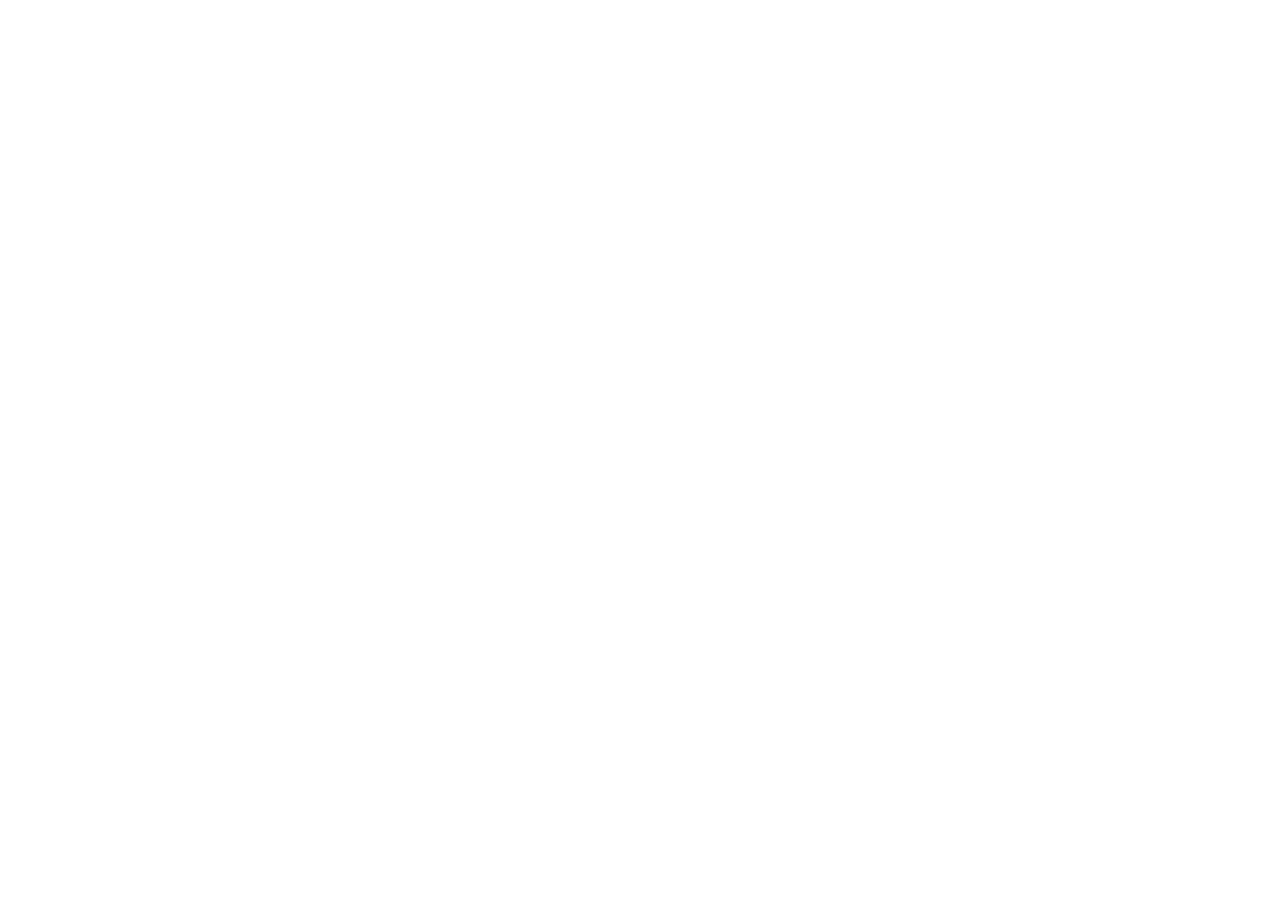
==== index.html @ d918bf20 "Creation of basic files" ====
<!DOCTYPE html>
<html lang="en">

<head>
  <meta charset="UTF-8">
  <meta name="viewport" content="width=device-width, initial-scale=1.0">
  <meta http-equiv="X-UA-Compatible" content="ie=edge">
  <title>Example - Blog</title>

  <link rel="stylesheet" href="style/main.css">
</head>

<body>
  <div class="all">

  </div>
</body>

</html>
---- style/main.css ----
/* No CSS *//*# sourceMappingURL=main.css.map */
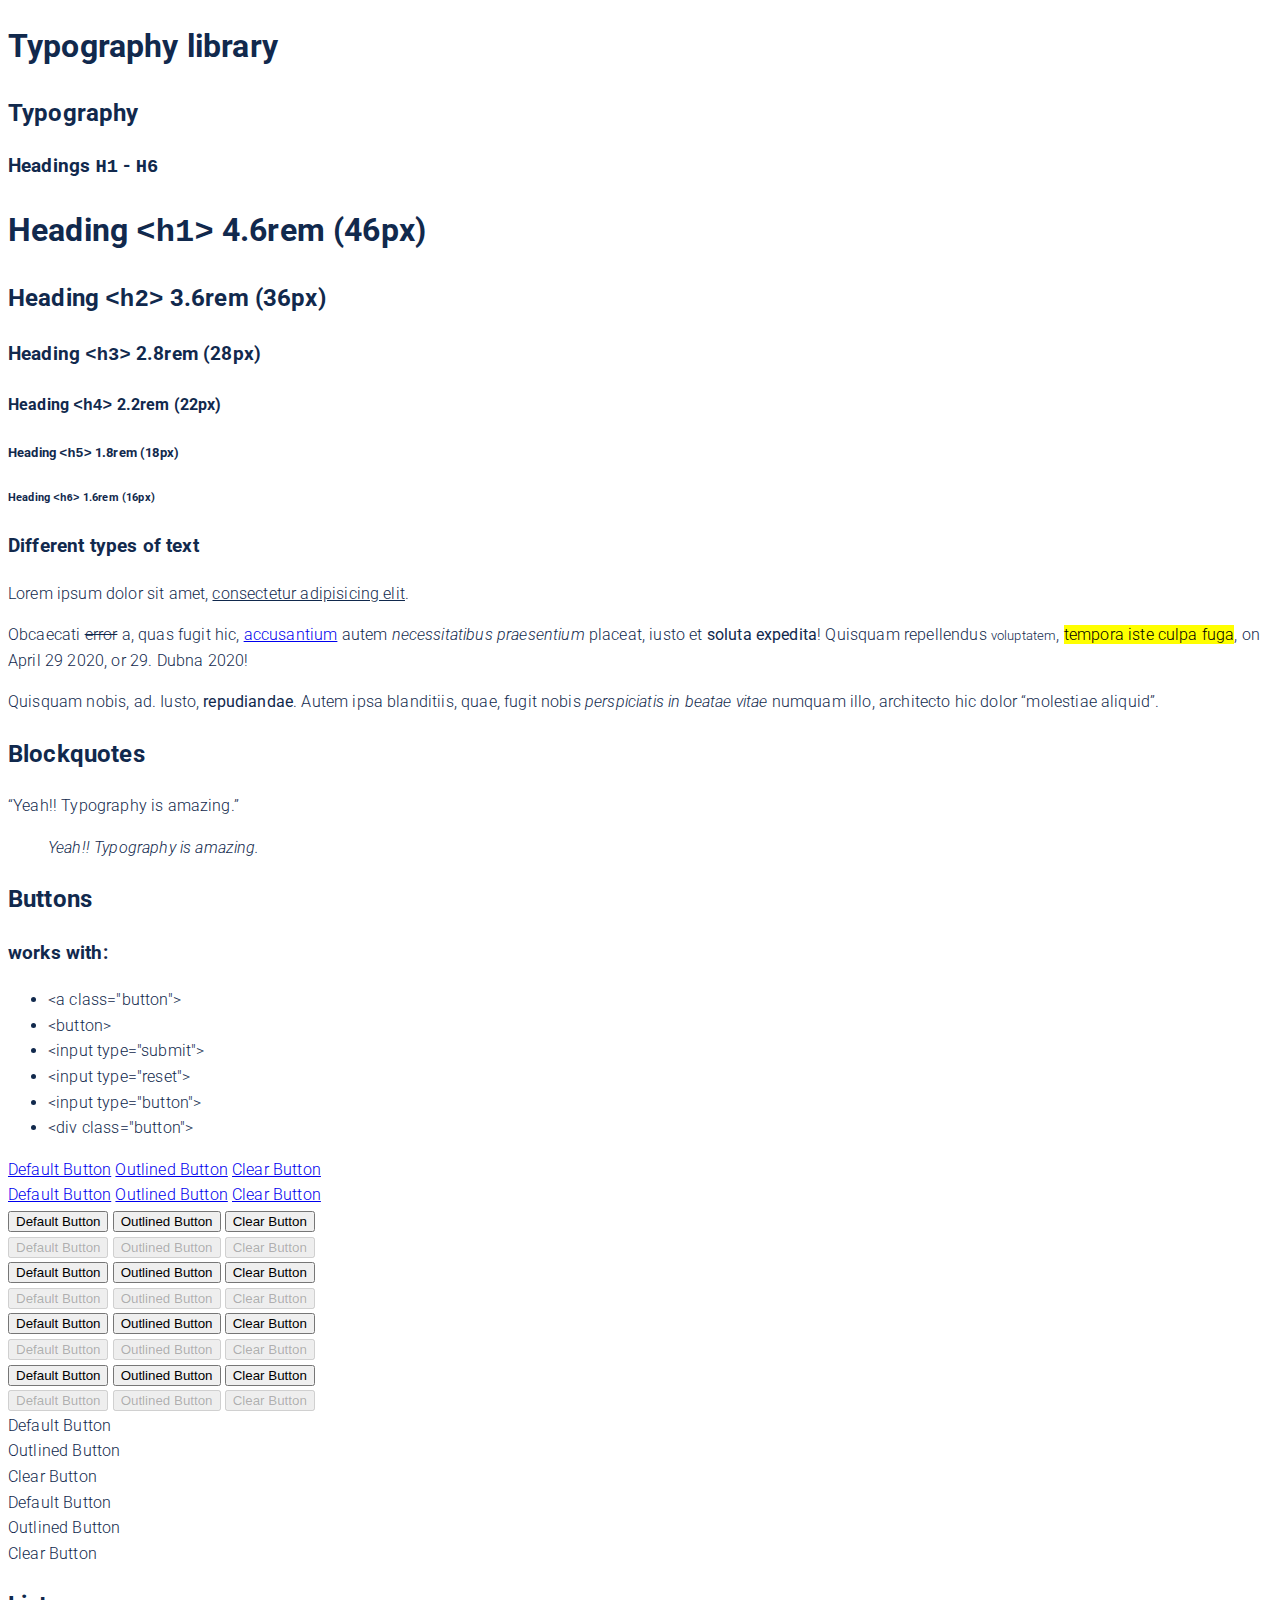
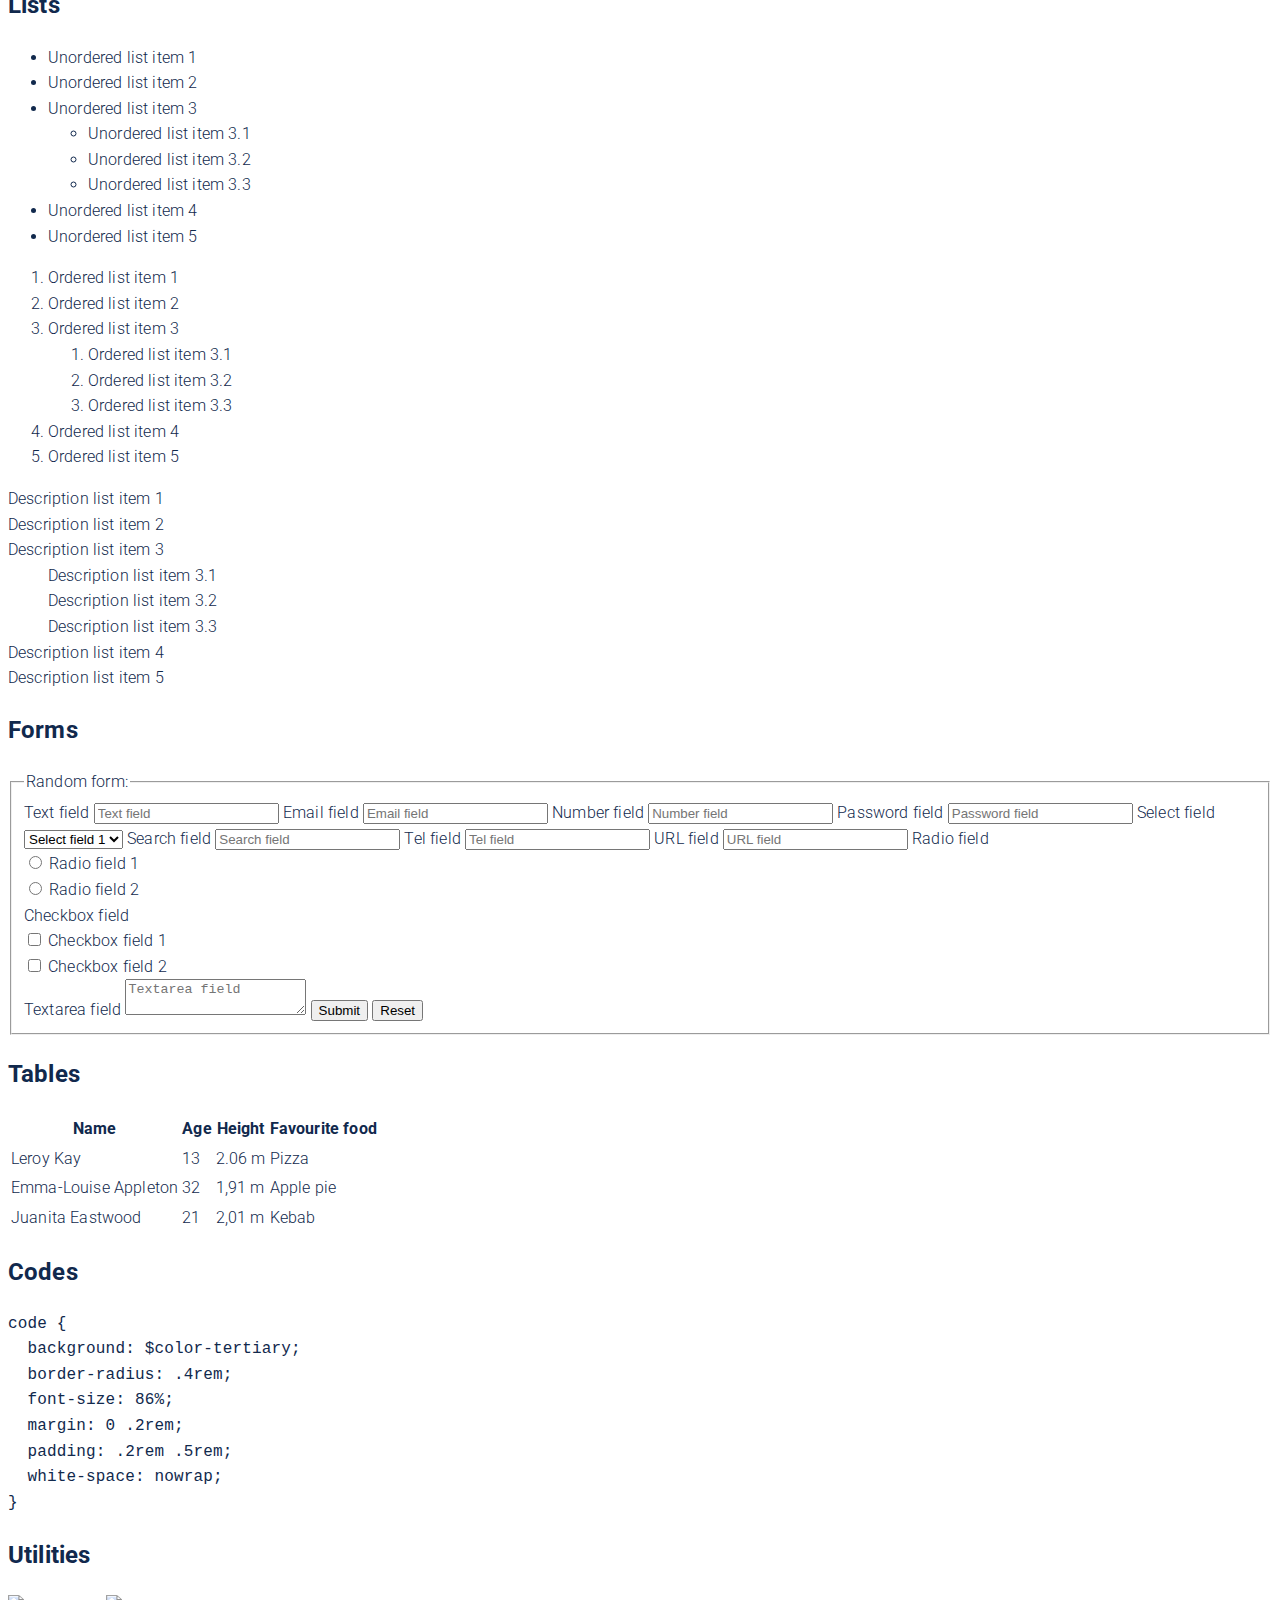
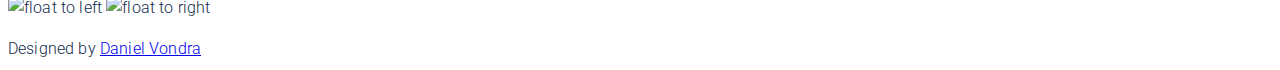
==== commit 56a7d985: "base + color palette" ====
--- a/index.html
+++ b/index.html
@@ -8,12 +8,325 @@
   <title>Example - Blog</title>
 
   <link rel="stylesheet" href="style/main.css">
+  <link rel="stylesheet" href="style/example.css">
 </head>
 
 <body>
-  <div class="all">
-
-  </div>
+
+  <main class="wrapper">
+    <section class="container">
+      <h1>Typography library</h1>
+    </section>
+
+    <section class="container" id="typography">
+      <h2 class="title">Typography</h2>
+
+
+      <div class="example space-after">
+        <h3>Headings <code>H1</code> - <code>H6</code></h3>
+        <div class="space-after">
+          <h1>Heading<span class="heading-font-size"> <code>&lt;h1&gt;</code> 4.6rem (46px)</span></h1>
+          <h2>Heading<span class="heading-font-size"> <code>&lt;h2&gt;</code> 3.6rem (36px)</span></h2>
+          <h3>Heading<span class="heading-font-size"> <code>&lt;h3&gt;</code> 2.8rem (28px)</span></h3>
+          <h4>Heading<span class="heading-font-size"> <code>&lt;h4&gt;</code> 2.2rem (22px)</span></h4>
+          <h5>Heading<span class="heading-font-size"> <code>&lt;h5&gt;</code> 1.8rem (18px)</span></h5>
+          <h6>Heading<span class="heading-font-size"> <code>&lt;h6&gt;</code> 1.6rem (16px)</span></h6>
+        </div>
+        <h3>Different types of text</h3>
+        <div class="space-after">
+          <p>Lorem ipsum dolor sit amet, <u>consectetur adipisicing elit</u>.</p>
+          <p>Obcaecati <s>error</s> a, quas fugit hic, <a href="#">accusantium</a> autem <i>necessitatibus
+              praesentium</i> placeat, iusto et <b>soluta expedita</b>! Quisquam repellendus
+            <small>voluptatem</small>, <mark>tempora iste culpa fuga</mark>, <time>on April 29 2020</time>, or <time>29.
+              Dubna 2020</time>!</!</p> <p>Quisquam nobis, ad. Iusto, <strong>repudiandae</strong>. Autem ipsa
+            blanditiis, quae, fugit nobis
+            <em>perspiciatis in beatae vitae</em> numquam illo, architecto hic dolor <q>molestiae aliquid</q>.</p>
+        </div>
+      </div>
+    </section>
+
+    <section class="container" id="blockquotes">
+      <h2 class="title">Blockquotes</h2>
+
+      <div class="example">
+        <div>
+          <p><q>Yeah!! Typography is amazing.</q></p>
+        </div>
+        <div>
+          <blockquote>
+            <p><em>Yeah!! Typography is amazing.</em></p>
+          </blockquote>
+        </div>
+      </div>
+    </section>
+
+    <section class="container" id="buttons">
+      <h2 class="title">Buttons</h2>
+
+      <div class="example">
+        <div class="row">
+          <h3>works with:</h3>
+          <ul class="space-after">
+            <li>&lt;a class="button"&gt;</li>
+            <li>&lt;button&gt;</li>
+            <li>&lt;input type="submit"&gt;</li>
+            <li>&lt;input type="reset"&gt;</li>
+            <li>&lt;input type="button"&gt;</li>
+            <li>&lt;div class="button"&gt;</li>
+          </ul>
+          <div class="space-after">
+            <div>
+              <a class="button" href="javascript: void(0)">Default Button</a>
+              <a class="button button-outline" href="javascript: void(0)">Outlined Button</a>
+              <a class="button button-clear" href="javascript: void(0)">Clear Button</a>
+            </div>
+            <div>
+              <a class="button" disabled href="javascript: void(0)">Default Button</a>
+              <a class="button button-outline" disabled href="javascript: void(0)">Outlined Button</a>
+              <a class="button button-clear" disabled href="javascript: void(0)">Clear Button</a>
+            </div>
+          </div>
+          <div class="space-after">
+            <div>
+              <button class="button">Default Button</button>
+              <button class="button button-outline">Outlined Button</button>
+              <button class="button button-clear">Clear Button</button>
+            </div>
+            <div>
+              <button class="button" disabled>Default Button</button>
+              <button class="button button-outline" disabled>Outlined Button</button>
+              <button class="button button-clear" disabled>Clear Button</button>
+            </div>
+          </div>
+          <div class="space-after">
+            <div>
+              <input class="button" type="submit" value="Default Button">
+              <input class="button button-outline" type="submit" value="Outlined Button">
+              <input class="button button-clear" type="submit" value="Clear Button">
+            </div>
+            <div>
+              <input class="button" disabled type="submit" value="Default Button">
+              <input class="button button-outline" disabled type="submit" value="Outlined Button">
+              <input class="button button-clear" disabled type="submit" value="Clear Button">
+            </div>
+          </div>
+        </div>
+        <div class="row">
+          <div class="space-after">
+            <div>
+              <input class="button" type="reset" value="Default Button">
+              <input class="button button-outline" type="reset" value="Outlined Button">
+              <input class="button button-clear" type="reset" value="Clear Button">
+            </div>
+            <div>
+              <input class="button" disabled type="reset" value="Default Button">
+              <input class="button button-outline" disabled type="reset" value="Outlined Button">
+              <input class="button button-clear" disabled type="reset" value="Clear Button">
+            </div>
+          </div>
+          <div class="space-after">
+            <div>
+              <input class="button" type="button" value="Default Button">
+              <input class="button button-outline" type="button" value="Outlined Button">
+              <input class="button button-clear" type="button" value="Clear Button">
+            </div>
+            <div>
+              <input class="button" disabled type="button" value="Default Button">
+              <input class="button button-outline" disabled type="button" value="Outlined Button">
+              <input class="button button-clear" disabled type="button" value="Clear Button">
+            </div>
+          </div>
+          <div class="space-after">
+            <div>
+              <div class="button">Default Button</div>
+              <div class="button button-outline">Outlined Button</div>
+              <div class="button button-clear">Clear Button</div>
+            </div>
+            <div>
+              <div class="button" disabled>Default Button</div>
+              <div class="button button-outline" disabled>Outlined Button</div>
+              <div class="button button-clear" disabled>Clear Button</div>
+            </div>
+          </div>
+        </div>
+      </div>
+    </section>
+
+    <section class="container" id="lists">
+      <h2 class="title">Lists</h2>
+
+      <div class="example">
+        <div class="space-after">
+          <ul>
+            <li>Unordered list item 1</li>
+            <li>Unordered list item 2</li>
+            <li>Unordered list item 3
+              <ul>
+                <li>Unordered list item 3.1</li>
+                <li>Unordered list item 3.2</li>
+                <li>Unordered list item 3.3</li>
+              </ul>
+            </li>
+            <li>Unordered list item 4</li>
+            <li>Unordered list item 5</li>
+          </ul>
+        </div>
+        <div class="space-after">
+          <ol>
+            <li>Ordered list item 1</li>
+            <li>Ordered list item 2</li>
+            <li>Ordered list item 3
+              <ol>
+                <li>Ordered list item 3.1</li>
+                <li>Ordered list item 3.2</li>
+                <li>Ordered list item 3.3</li>
+              </ol>
+            </li>
+            <li>Ordered list item 4</li>
+            <li>Ordered list item 5</li>
+          </ol>
+        </div>
+        <div class="space-after">
+          <dl>
+            <dt>Description list item 1</dt>
+            <dt>Description list item 2</dt>
+            <dt>Description list item 3</dt>
+            <dd>Description list item 3.1</dd>
+            <dd>Description list item 3.2</dd>
+            <dd>Description list item 3.3</dd>
+            <dt>Description list item 4</dt>
+            <dt>Description list item 5</dt>
+          </dl>
+        </div>
+      </div>
+    </section>
+
+    <section class="container" id="forms">
+      <h2 class="title">Forms</h2>
+
+      <div class="example">
+        <form>
+          <fieldset>
+            <legend>Random form:</legend>
+            <div class="row">
+              <label for="textField">Text field</label>
+              <input type="text" placeholder="Text field" id="textField">
+              <label for="emailField">Email field</label>
+              <input type="email" id="emailField" placeholder="Email field">
+              <label for="numberField">Number field</label>
+              <input type="number" id="numberField" placeholder="Number field">
+              <label for="passwordField">Password field</label>
+              <input type="password" id="passwordField" placeholder="Password field">
+              <label for="selectField">Select field</label>
+              <select id="selectField">
+                <option value="selectField1">Select field 1</option>
+                <option value="selectField2">Select field 2</option>
+                <option value="selectField3">Select field 3</option>
+                <option value="selectField4">Select field 4</option>
+              </select>
+              <label for="searchField">Search field</label>
+              <input type="search" id="searchField" placeholder="Search field">
+              <label for="telField">Tel field</label>
+              <input type="tel" id="telField" placeholder="Tel field">
+              <label for="urlField">URL field</label>
+              <input type="url" id="urlField" placeholder="URL field">
+              <label for="radioField">Radio field</label>
+              <div>
+                <input type="radio" id="radioField1" name="radioField">
+                <label class="label-inline" for="radioField1">Radio field 1</label>
+              </div>
+              <div>
+                <input type="radio" id="radioField2" name="radioField">
+                <label class="label-inline" for="radioField2">Radio field 2</label>
+              </div>
+              <label for="radioField">Checkbox field</label>
+              <div>
+                <input type="checkbox" id="checkboxField1">
+                <label class="label-inline" for="checkboxField1">Checkbox field 1</label>
+              </div>
+              <div>
+                <input type="checkbox" id="checkboxField2">
+                <label class="label-inline" for="checkboxField2">Checkbox field 2</label>
+              </div>
+              <label for="textareaField">Textarea field</label>
+              <textarea placeholder="Textarea field" id="textareaField"></textarea>
+              <input type="submit">
+              <input type="reset" class="button-clear">
+            </div>
+          </fieldset>
+        </form>
+      </div>
+    </section>
+
+    <section class="container" id="tables">
+      <h2 class="title">Tables</h2>
+
+      <div class="example">
+        <table>
+          <thead>
+            <tr>
+              <th>Name</th>
+              <th>Age</th>
+              <th>Height</th>
+              <th>Favourite food</th>
+            </tr>
+          </thead>
+          <tbody>
+            <tr>
+              <td>Leroy Kay</td>
+              <td>13</td>
+              <td>2.06 m</td>
+              <td>Pizza</td>
+            </tr>
+            <tr>
+              <td>Emma-Louise Appleton</td>
+              <td>32</td>
+              <td>1,91 m</td>
+              <td>Apple pie</td>
+            </tr>
+            <tr>
+              <td>Juanita Eastwood</td>
+              <td>21</td>
+              <td>2,01 m</td>
+              <td>Kebab</td>
+            </tr>
+          </tbody>
+        </table>
+      </div>
+    </section>
+
+    <section class="container" id="codes">
+      <h2 class="title">Codes</h2>
+
+      <div class="example">
+        <pre><code>code {
+  background: $color-tertiary;
+  border-radius: .4rem;
+  font-size: 86%;
+  margin: 0 .2rem;
+  padding: .2rem .5rem;
+  white-space: nowrap;
+}</code></pre>
+      </div>
+    </section>
+
+    <section class="container" id="utilities">
+      <h2 class="title">Utilities</h2>
+
+      <div class="example">
+        <div class="clearfix">
+          <img class="float-left" src="http://placehold.it/160/d1d1d1/?text=float+to+left" alt="float to left">
+          <img class="float-right" src="http://placehold.it/160/d1d1d1/?text=float+to+right" alt="float to right">
+        </div>
+      </div>
+    </section>
+
+    <footer class="footer space-after">
+      <section class="container">
+        <p>Designed by <a target="blank" href="https://danielvondra.tk" title="Daniel Vondra">Daniel Vondra</a>
+      </section>
+    </footer>
+  </main>
 </body>
 
 </html>--- a/style/main.css
+++ b/style/main.css
@@ -1 +1,23 @@
-/* No CSS *//*# sourceMappingURL=main.css.map */+@import url("https://fonts.googleapis.com/css?family=Roboto:100,100i,300,300i,400,400i,500,500i,700,700i,900,900i&display=swap&subset=latin-ext");
+*,
+*:after,
+*:before {
+  -webkit-box-sizing: inherit;
+          box-sizing: inherit;
+}
+
+html {
+  -webkit-box-sizing: border-box;
+          box-sizing: border-box;
+  font-size: 10px;
+}
+
+body {
+  color: #11294d;
+  font-family: 'Roboto', sans-serif;
+  font-size: 1.6rem;
+  font-weight: 300;
+  letter-spacing: .01em;
+  line-height: 1.6;
+}
+/*# sourceMappingURL=main.css.map */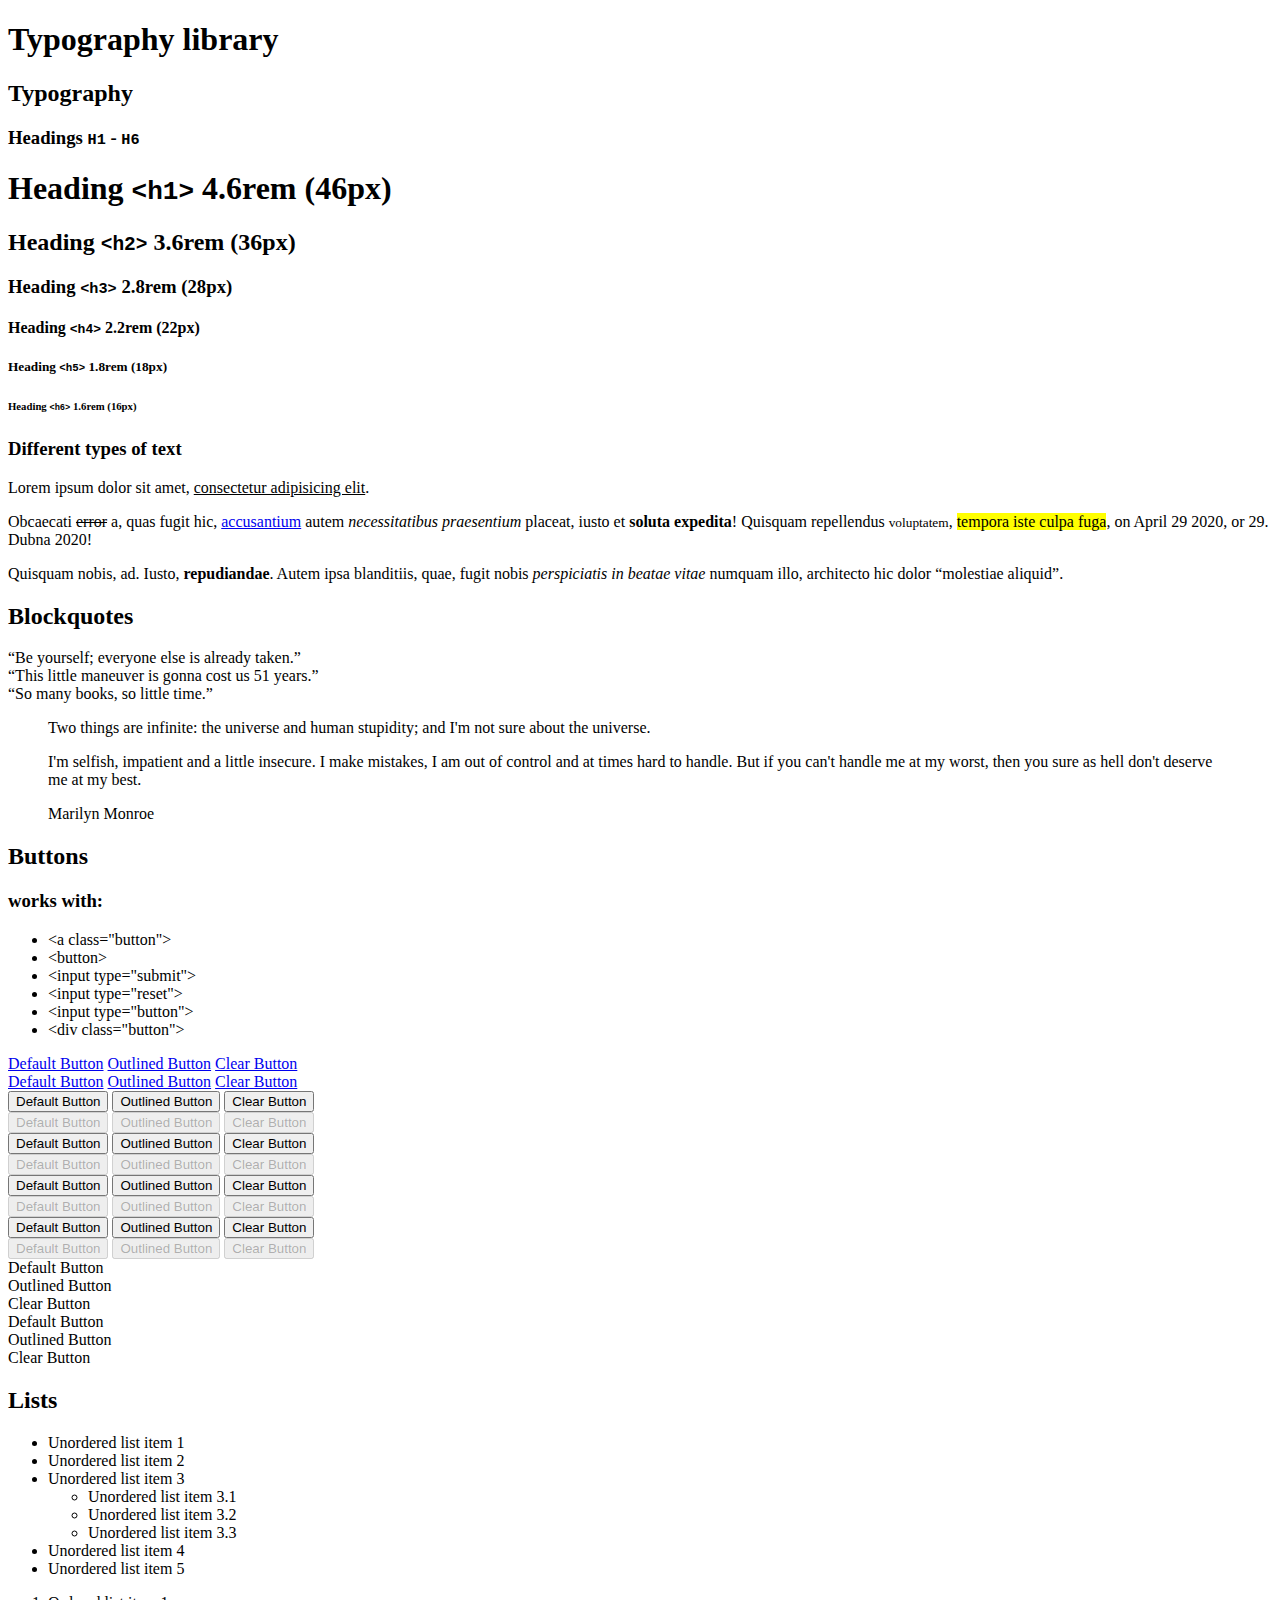
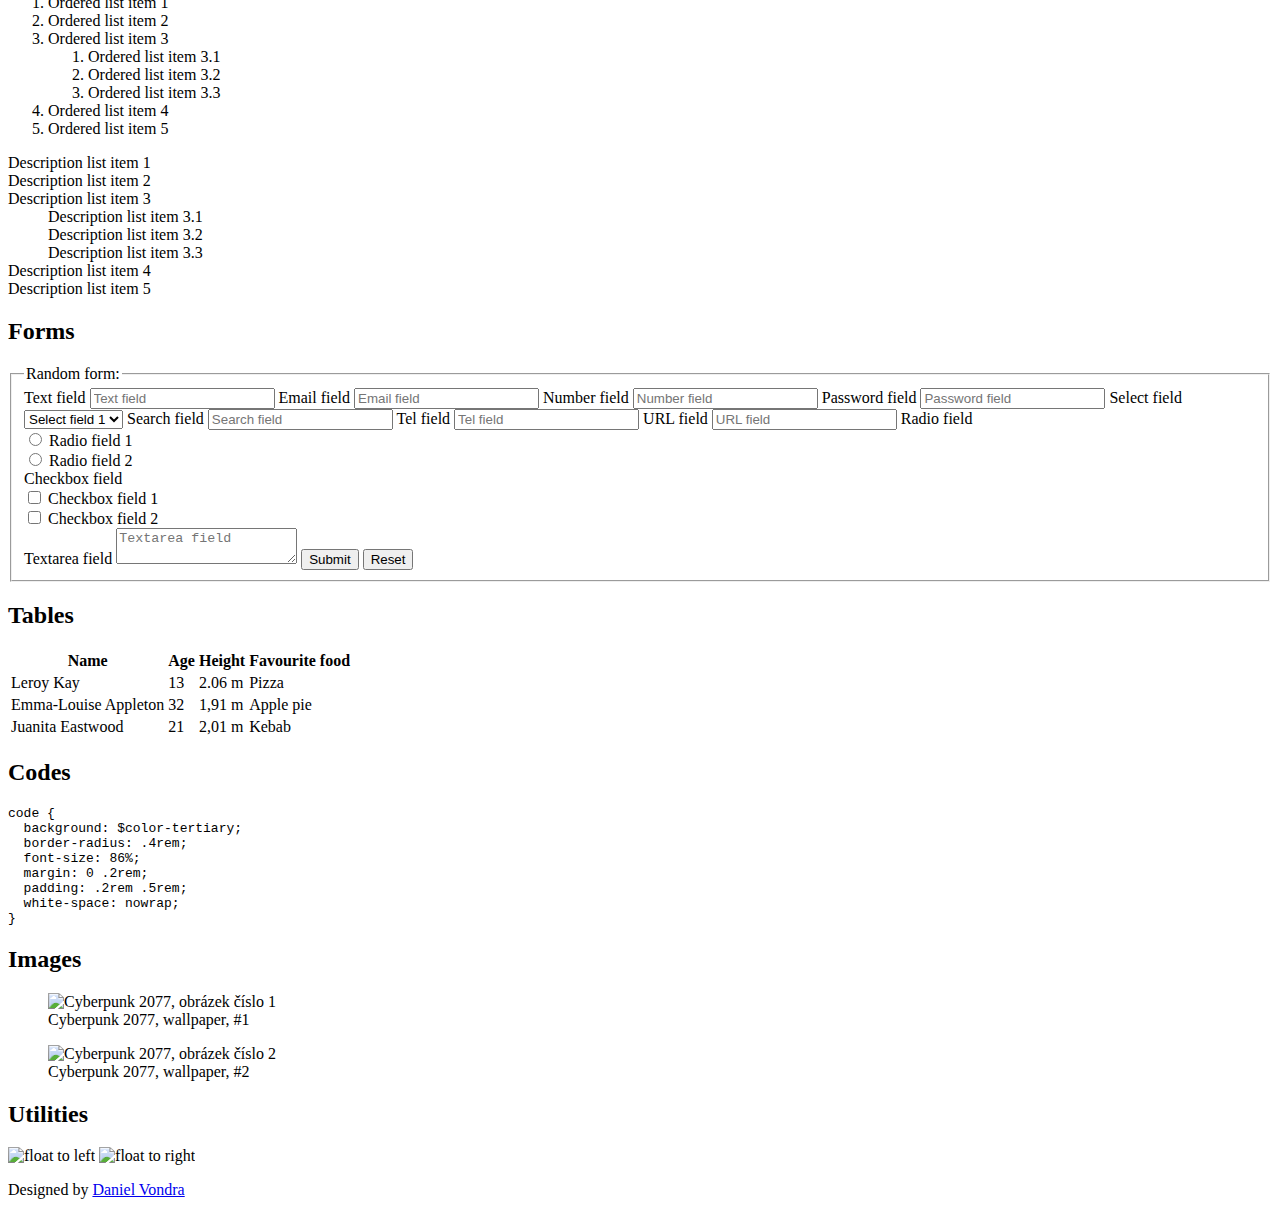
==== commit f5e2d951: "readme" ====
--- a/index.html
+++ b/index.html
@@ -7,16 +7,16 @@
   <meta http-equiv="X-UA-Compatible" content="ie=edge">
   <title>Example - Blog</title>
 
-  <link rel="stylesheet" href="style/main.css">
+  <link rel="stylesheet" href="style/typen.css">
   <link rel="stylesheet" href="style/example.css">
 </head>
 
 <body>
 
   <main class="wrapper">
-    <section class="container">
+    <div class="container">
       <h1>Typography library</h1>
-    </section>
+    </div>
 
     <section class="container" id="typography">
       <h2 class="title">Typography</h2>
@@ -50,11 +50,24 @@
 
       <div class="example">
         <div>
-          <p><q>Yeah!! Typography is amazing.</q></p>
+          <p>
+            <q>Be yourself; everyone else is already taken.</q>
+            <br>
+            <q>This little maneuver is gonna cost us 51 years.</q>
+            <br>
+            <q>So many books, so little time.</q>
+          </p>
         </div>
         <div>
           <blockquote>
-            <p><em>Yeah!! Typography is amazing.</em></p>
+            <p>Two things are infinite: the universe and human stupidity; and I'm not sure about the universe.</p>
+          </blockquote>
+          <blockquote>
+            <p>
+              I'm selfish, impatient and a little insecure. I make mistakes, I am out of control and at times hard to
+              handle. But if you can't handle me at my worst, then you sure as hell don't deserve me at my best.
+            </p>
+            <span class="quote-author">Marilyn Monroe</span>
           </blockquote>
         </div>
       </div>
@@ -295,10 +308,11 @@
       </div>
     </section>
 
-    <section class="container" id="codes">
+    <section class="container" id="code">
       <h2 class="title">Codes</h2>
 
       <div class="example">
+
         <pre><code>code {
   background: $color-tertiary;
   border-radius: .4rem;
@@ -307,6 +321,22 @@
   padding: .2rem .5rem;
   white-space: nowrap;
 }</code></pre>
+
+      </div>
+    </section>
+
+    <section class="container" id="image">
+      <h2 class="title">Images</h2>
+
+      <div class="example">
+        <figure>
+          <img src="./img/CP77_01.jpg" alt="Cyberpunk 2077, obrázek číslo 1">
+          <figcaption>Cyberpunk 2077, wallpaper, #1</figcaption>
+        </figure>
+        <figure>
+          <img src="./img/CP77_02.jpg" alt="Cyberpunk 2077, obrázek číslo 2">
+          <figcaption>Cyberpunk 2077, wallpaper, #2</figcaption>
+        </figure>
       </div>
     </section>
 
